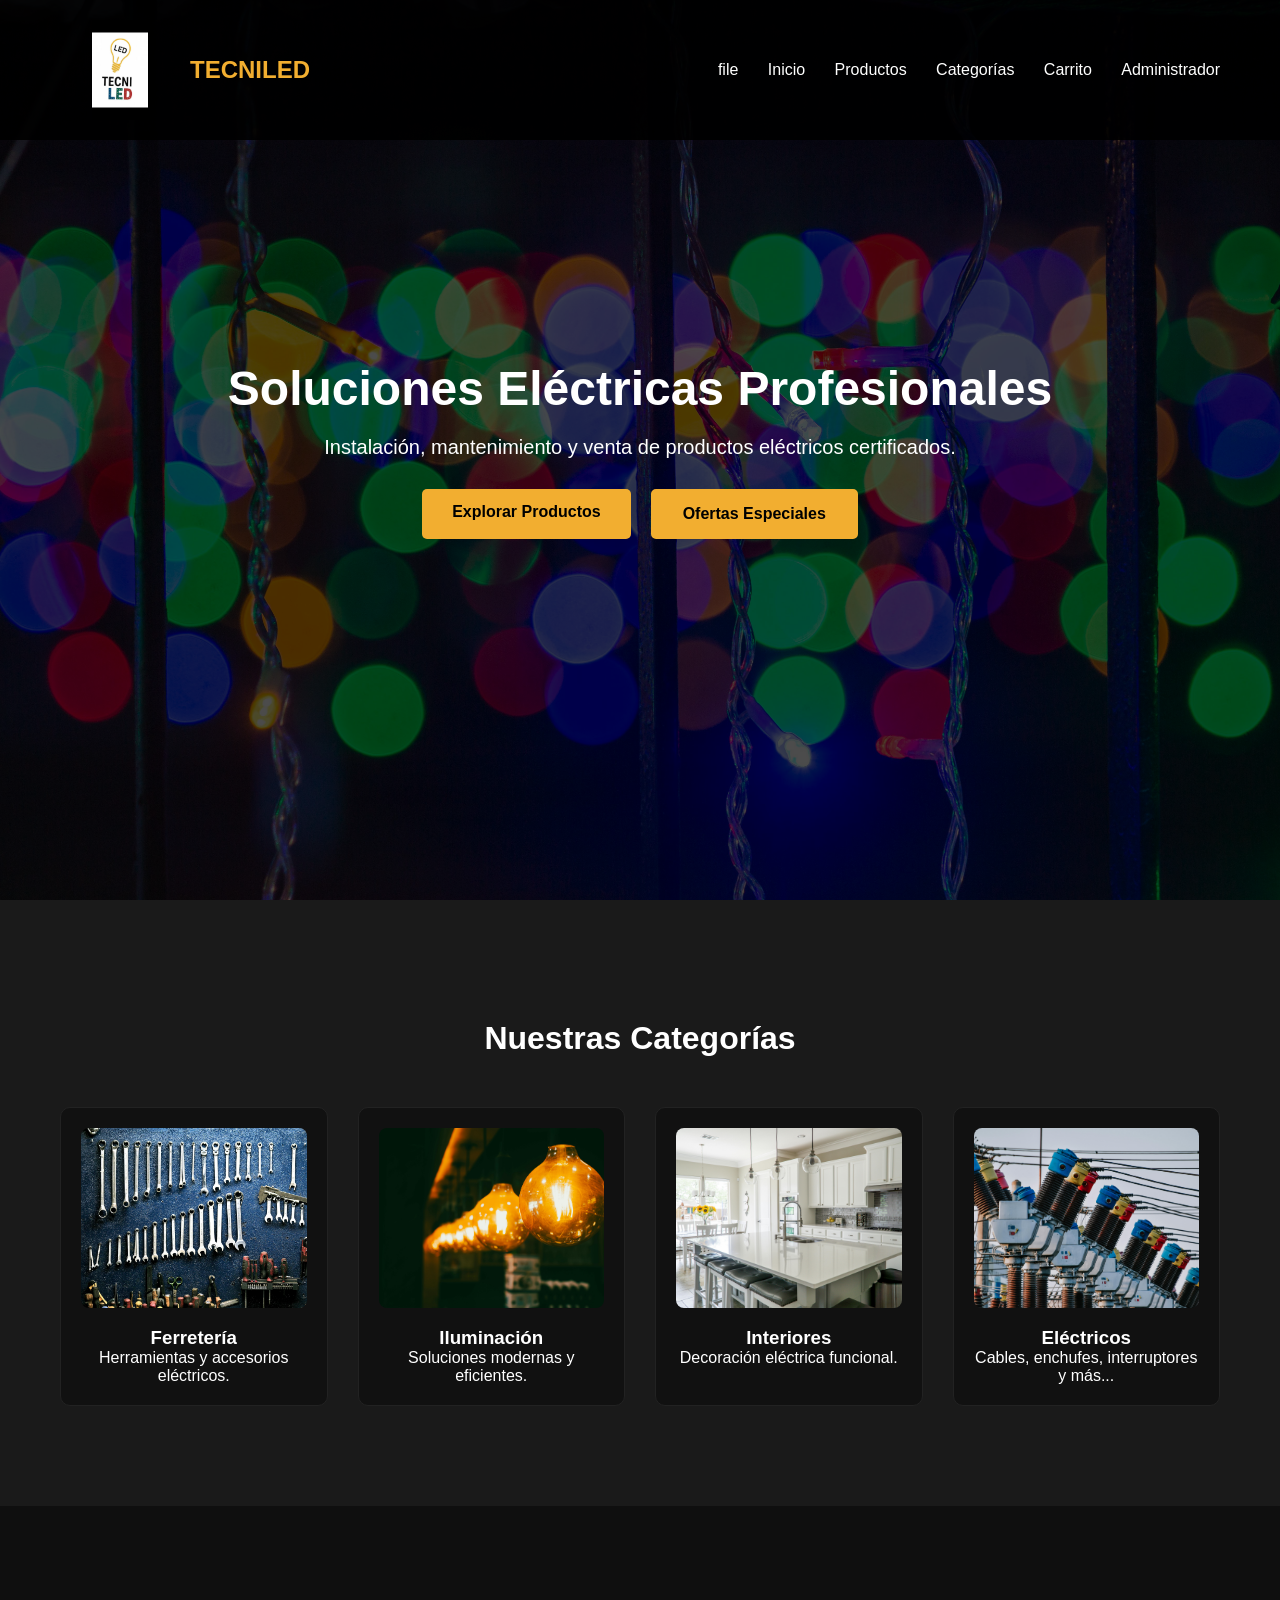
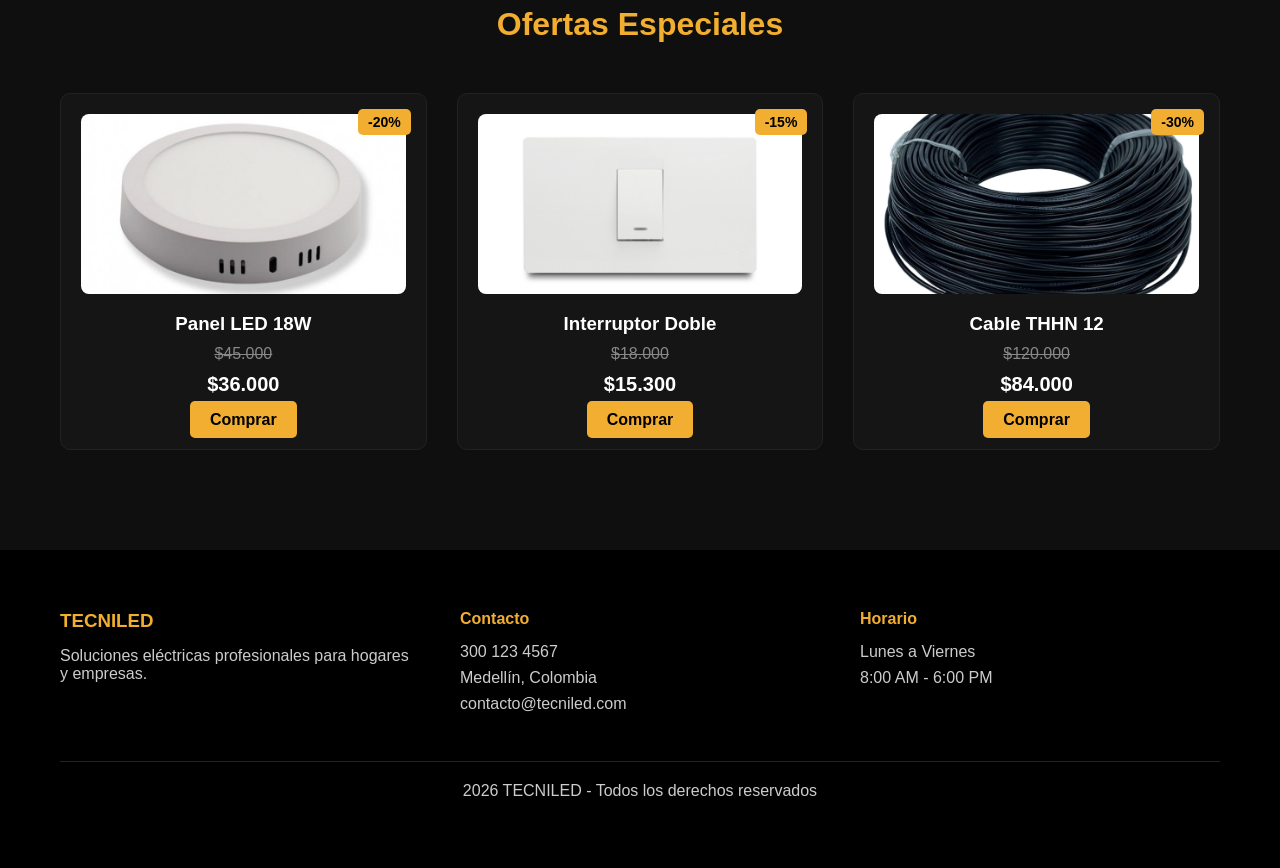
==== index.html @ 2f38e1db "addAll" ====
<!DOCTYPE html>
<html lang="es">
<head>
    <meta charset="UTF-8">
    <title>TECNILED</title>
    <meta name="viewport" content="width=device-width, initial-scale=1.0">
    <link rel="stylesheet" href="/assets/css/style.css">
</head>
<body>

<!-- HEADER -->
<header class="header">
    <div class="logo-container">
        <img src="img/logo/LOGO.jpg" alt="Logo TECNILED" class="logo-img">
        <span class="logo-text">TECNILED</span>
    </div>

    <nav class="nav">file
        <a href="index.html">Inicio</a>
        <a href="pages/productos.html">Productos</a>
        <a href="#">Categorías</a>
        <a href="#">Carrito</a>
        <a href="#">Administrador</a>
    </nav>
</header>

<!-- HERO -->
<section class="hero">
    <div class="overlay">
        <div class="hero-content">
            <h1>Soluciones Eléctricas Profesionales</h1>
            <p>Instalación, mantenimiento y venta de productos eléctricos certificados.</p>

            <div class="hero-buttons">
                <a href="pages/productos.html" class="btn">Explorar Productos</a>
                <a href="#ofertas" class="btn btn-secundario">Ofertas Especiales</a>
            </div>

        </div>
    </div>
</section>

<!-- CATEGORÍAS -->
<section class="categorias">
    <h2>Nuestras Categorías</h2>

    <div class="grid-categorias">

        <div class="card">
            <img src="img/categorias/ferreteria.jpg" alt="Ferretería">
            <h3>Ferretería</h3>
            <p>Herramientas y accesorios eléctricos.</p>
        </div>

        <div class="card">
            <img src="img/categorias/iluminacion.jpg" alt="Iluminación">
            <h3>Iluminación</h3>
            <p>Soluciones modernas y eficientes.</p>
        </div>

        <div class="card">
            <img src="img/categorias/interriores.jpg" alt="Interiores">
            <h3>Interiores</h3>
            <p>Decoración eléctrica funcional.</p>
        </div>

        <div class="card">
            <img src="img/categorias/electricos.jpg" alt="Eléctricos">
            <h3>Eléctricos</h3>
            <p>Cables, enchufes, interruptores y más...</p>
        </div>

    </div>
</section>

<!-- OFERTAS -->
<section class="ofertas" id="ofertas">
    <h2>Ofertas Especiales</h2>

    <div class="grid-ofertas">

        <div class="oferta-card">
            <span class="descuento">-20%</span>
            <img src="img/ofertas/panel12.jpg" alt="Panel LED">
            <h3>Panel LED 18W</h3>
            <p class="precio-antiguo">$45.000</p>
            <p class="precio">$36.000</p>
            <a href="#" class="btn-oferta">Comprar</a>
        </div>

        <div class="oferta-card">
            <span class="descuento">-15%</span>
            <img src="img/ofertas/interructor.jpg" alt="Interruptor">
            <h3>Interruptor Doble</h3>
            <p class="precio-antiguo">$18.000</p>
            <p class="precio">$15.300</p>
            <a href="#" class="btn-oferta">Comprar</a>
        </div>

        <div class="oferta-card">
            <span class="descuento">-30%</span>
            <img src="img/ofertas/cable.jpg" alt="Cable">
            <h3>Cable THHN 12</h3>
            <p class="precio-antiguo">$120.000</p>
            <p class="precio">$84.000</p>
            <a href="#" class="btn-oferta">Comprar</a>
            
        </div>

    </div>
</section>

<!-- FOOTER -->
<footer class="footer">
    <div class="footer-grid">

        <div>
            <h3>TECNILED</h3>
            <p>Soluciones eléctricas profesionales para hogares y empresas.</p>
        </div>

        <div>
            <h4>Contacto</h4>
            <p>300 123 4567</p>
            <p>Medellín, Colombia</p>
            <p>contacto@tecniled.com</p>
        </div>

        <div>
            <h4>Horario</h4>
            <p>Lunes a Viernes</p>
            <p>8:00 AM - 6:00 PM</p>
        </div>

    </div>

    <div class="footer-bottom">
        <p>2026 TECNILED - Todos los derechos reservados</p>
    </div>
</footer>

</body>
</html>
---- assets/css/style.css ----
*{
    margin:0;
    padding:0;
    box-sizing:border-box;
}

:root{
    --color-oscuro:#0D0D0D;
    --color-secundario:#1A1A1A;
    --color-dorado:#F2AE30;
    --color-blanco:#FFFFFF;
}

body{
    font-family:'Segoe UI', sans-serif;
    background-color:var(--color-oscuro);
    color:var(--color-blanco);
}

/* HEADER */
.header{
    display:flex;
    justify-content:space-between;
    align-items:center;
    padding:20px 60px;
    background-color:rgba(0,0,0,0.9);
    position:fixed;
    width:100%;
    z-index:1000;
}

.logo-container{
    display:flex;
    align-items:center;
    gap:10px;
}

.logo-img{
    width:120px;
    height:100px;
    object-fit:contain;
}

.logo-text{
    font-size:24px;
    font-weight:bold;
    color:var(--color-dorado);
}

.hero-buttons{
    display:flex;
    gap:20px;
    justify-content:center;
    flex-wrap:wrap;
}

.btn-secundario{
    background:transparent;
    color:var(--color-dorado);
    border:2px solid var(--color-dorado);
}

.btn-secundario:hover{
    background:var(--color-dorado);
    color:black;
}



.nav a{
    text-decoration:none;
    color:var(--color-blanco);
    margin-left:25px;
    transition:0.3s;
}

.nav a:hover{
    color:var(--color-dorado);
}

/* HERO */
.hero{
    height:100vh;
    background:url(/img/fondo/fondo.jpg) center/cover no-repeat;
    position:relative;
}

.overlay{
    background:rgba(0, 0, 0, 0.7);
    height:100%;
    display:flex;
    justify-content:center;
    align-items:center;
    text-align:center;
    padding:20px;
}

.hero-content h1{
    font-size:48px;
    margin-bottom:20px;
}

.hero-content p{
    font-size:20px;
    margin-bottom:30px;
}

.btn{
    padding:14px 30px;
    background:var(--color-dorado);
    color:black;
    text-decoration:none;
    border-radius:5px;
    font-weight:bold;
    transition:0.3s;
}

.btn:hover{
    background:#d9981f;
}

/* CATEGORÍAS */
.categorias{
    padding:120px 60px 100px 60px;
    background-color:var(--color-secundario);
    text-align:center;
}

.categorias h2{
    margin-bottom:50px;
    font-size:32px;
}

.grid-categorias{
    display:grid;
    grid-template-columns:repeat(auto-fit,minmax(250px,1fr));
    gap:30px;
}

.card{
    background-color:#111;
    padding:20px;
    border-radius:10px;
    transition:0.3s;
    border:1px solid #222;
}

.card:hover{
    transform:translateY(-45px);
    border:1px solid var(--color-dorado);
}

.card img{
    width:100%;
    height:180px;
    object-fit:cover;
    border-radius:8px;
    margin-bottom:15px;
}

/* OFERTAS */
.ofertas{
    padding:100px 60px;
    background-color:#0f0f0f;
    text-align:center;
}

.ofertas h2{
    margin-bottom:50px;
    font-size:32px;
    color:var(--color-dorado);
}

.grid-ofertas{
    display:grid;
    grid-template-columns:repeat(auto-fit,minmax(250px,1fr));
    gap:30px;
}

.oferta-card{
    background:#151515;
    padding:20px;
    border-radius:10px;
    position:relative;
    border:1px solid #222;
    transition:0.3s;
}

.oferta-card:hover{
    transform:translateY(-8px);
    border:1px solid var(--color-dorado);
}

.oferta-card img{
    width:100%;
    height:180px;
    object-fit:cover;
    border-radius:8px;
    margin-bottom:15px;
}

.descuento{
    position:absolute;
    top:15px;
    right:15px;
    background:var(--color-dorado);
    color:black;
    padding:5px 10px;
    font-size:14px;
    border-radius:5px;
    font-weight:bold;
}

.precio-antiguo{
    text-decoration:line-through;
    color:#888;
    margin:10px 0;
}

.precio{
    font-size:20px;
    font-weight:bold;
    margin-bottom:15px;
}

.btn-oferta{
    background:var(--color-dorado);
    color:black;
    padding:10px 20px;
    text-decoration:none;
    border-radius:5px;
    font-weight:bold;
    transition:0.3s;
}

.btn-oferta:hover{
    background:#d9981f;
}

/* FOOTER */
.footer{
    background:#000;
    padding:60px;
}

.footer-grid{
    display:grid;
    grid-template-columns:repeat(auto-fit,minmax(250px,1fr));
    gap:40px;
    margin-bottom:40px;
}

.footer h3,
.footer h4{
    color:var(--color-dorado);
    margin-bottom:15px;
}

.footer p{
    margin-bottom:8px;
    color:#ccc;
}

.footer-bottom{
    text-align:center;
    border-top:1px solid #222;
    padding-top:20px;
    color:#777;
}

/* PRODUCTOS */
.productos-section{
    padding:140px 60px 100px 60px;
    background-color:#111;
    text-align:center;
}

.productos-section h2{
    margin-bottom:50px;
    font-size:32px;
}

.grid-productos{
    display:grid;
    grid-template-columns:repeat(auto-fit,minmax(250px,1fr));
    gap:30px;
}

.producto-card{
    background:#1a1a1a;
    padding:20px;
    border-radius:10px;
    border:1px solid #222;
    transition:0.3s;
}

.producto-card:hover{
    transform:translateY(-8px);
    border:1px solid var(--color-dorado);
}

.producto-card img{
    width:100%;
    height:180px;
    object-fit:cover;
    border-radius:8px;
    margin-bottom:15px;
}

.btn-producto{
    background:var(--color-dorado);
    color:black;
    border:none;
    padding:10px 20px;
    border-radius:5px;
    font-weight:bold;
    cursor:pointer;
    transition:0.3s;
}

.btn-producto:hover{
    background:#d9981f;
}
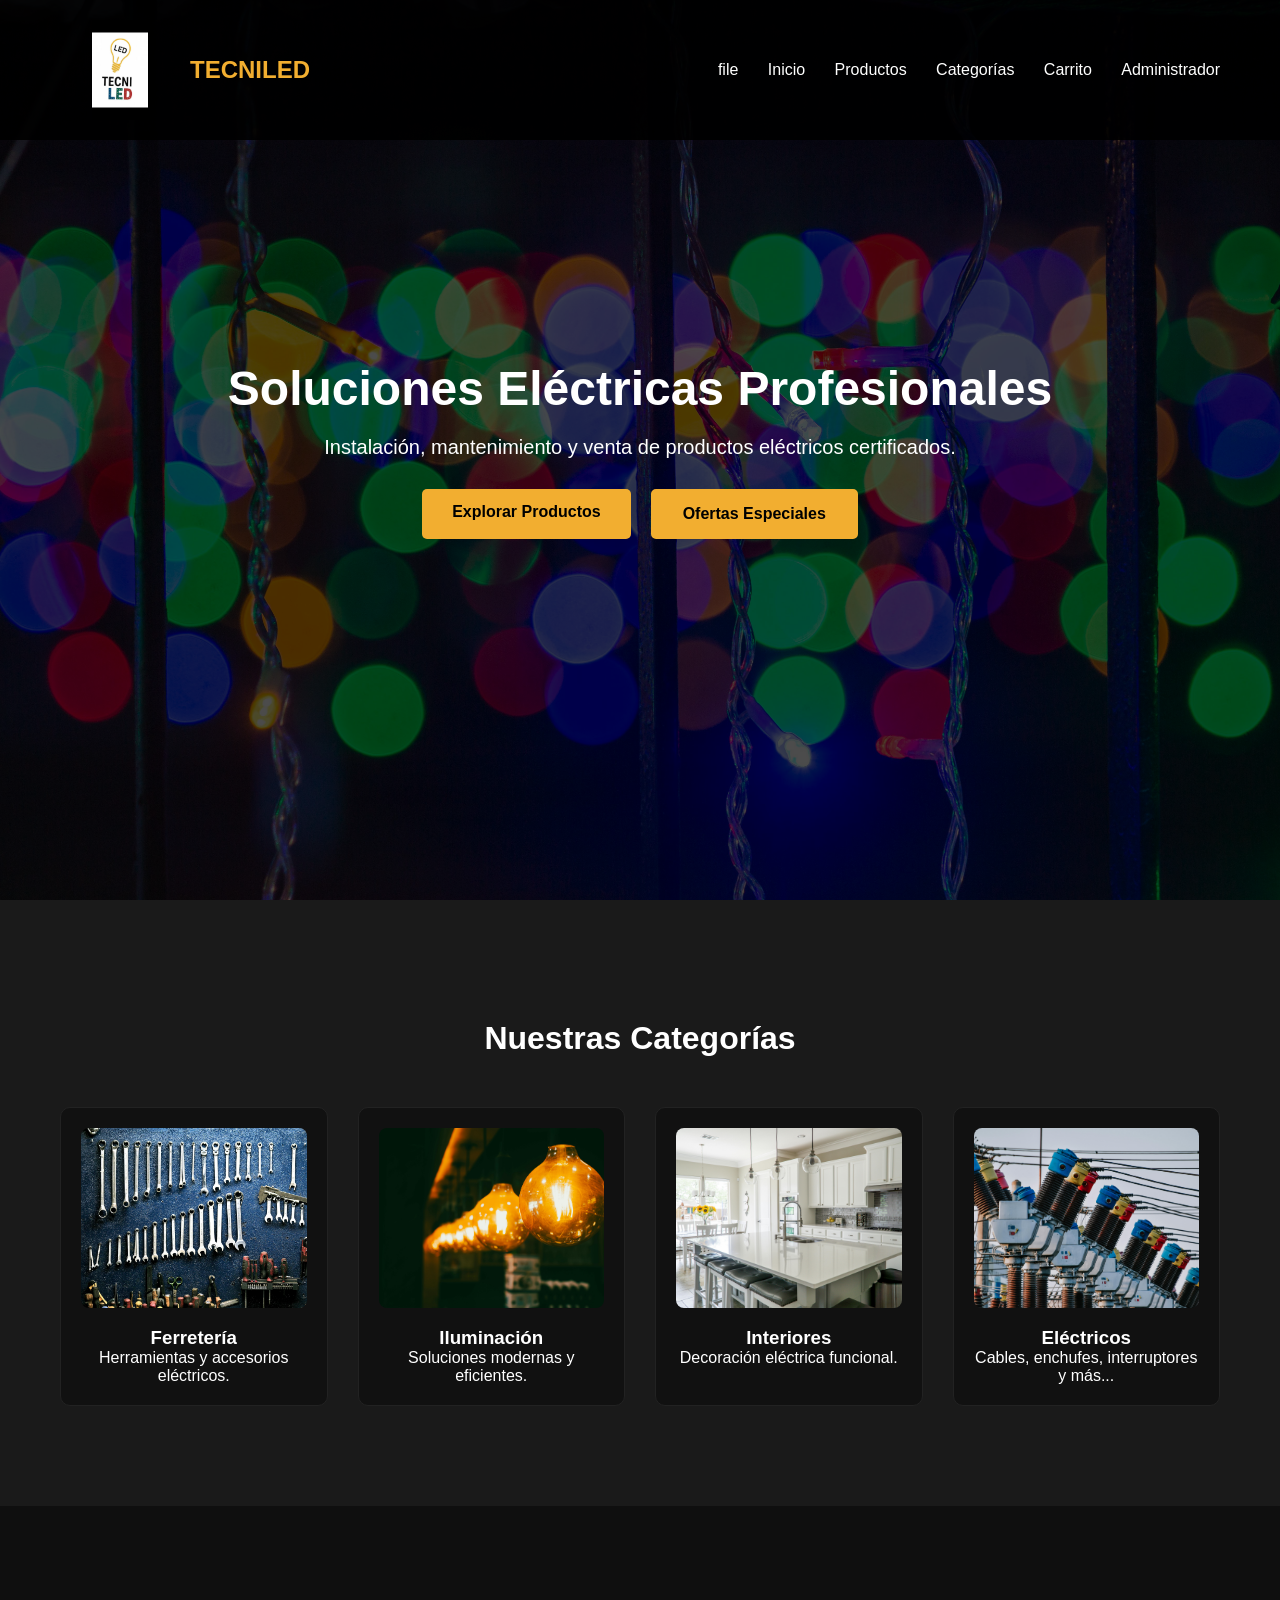
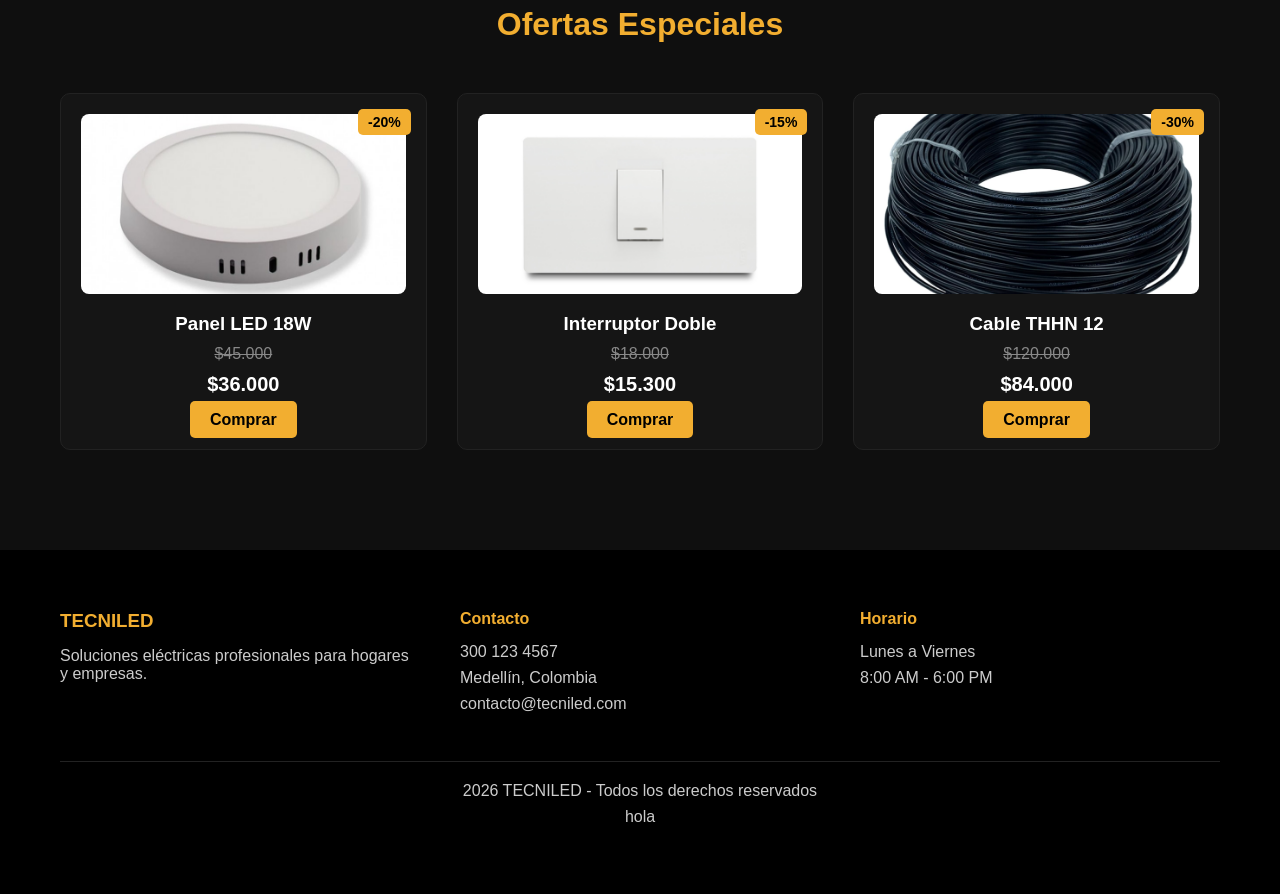
==== commit 26c704de: "adddiv" ====
--- a/index.html
+++ b/index.html
@@ -136,6 +136,7 @@
 
     <div class="footer-bottom">
         <p>2026 TECNILED - Todos los derechos reservados</p>
+        <p>hola</p>
     </div>
 </footer>
 
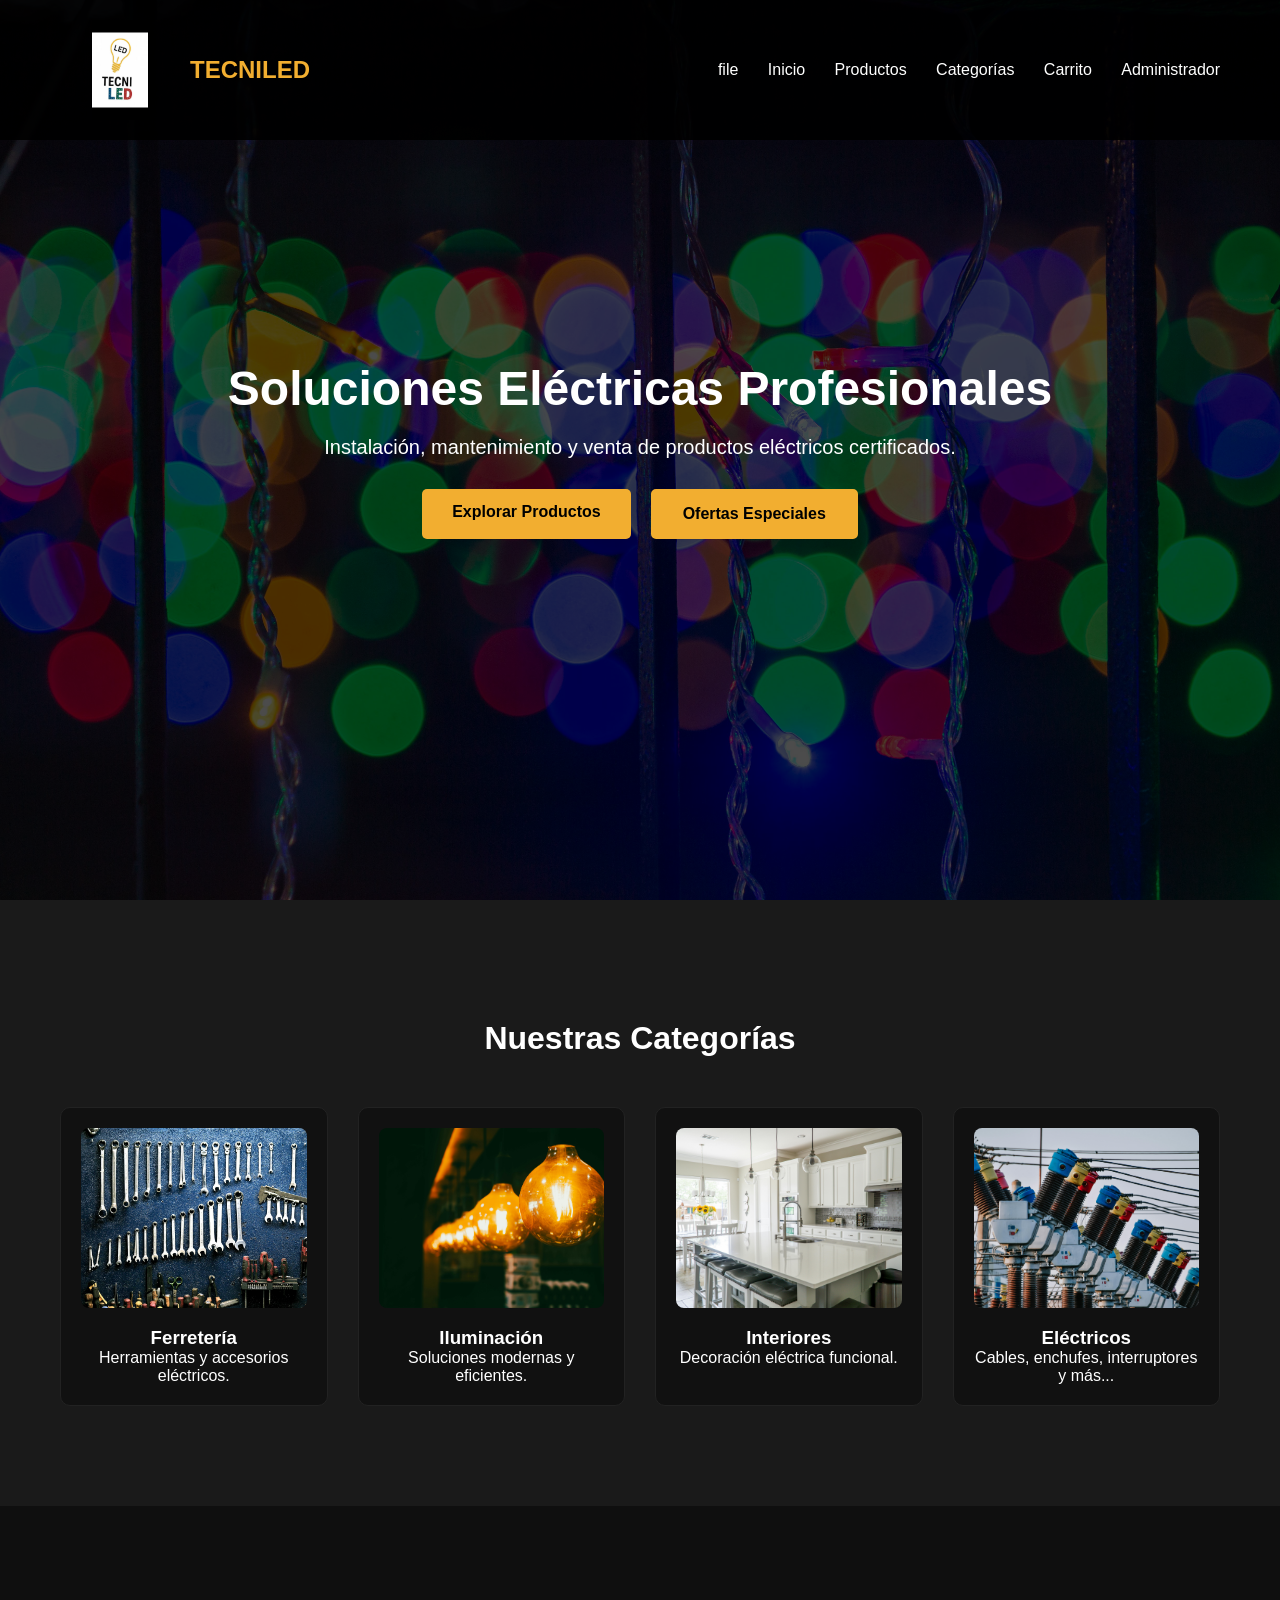
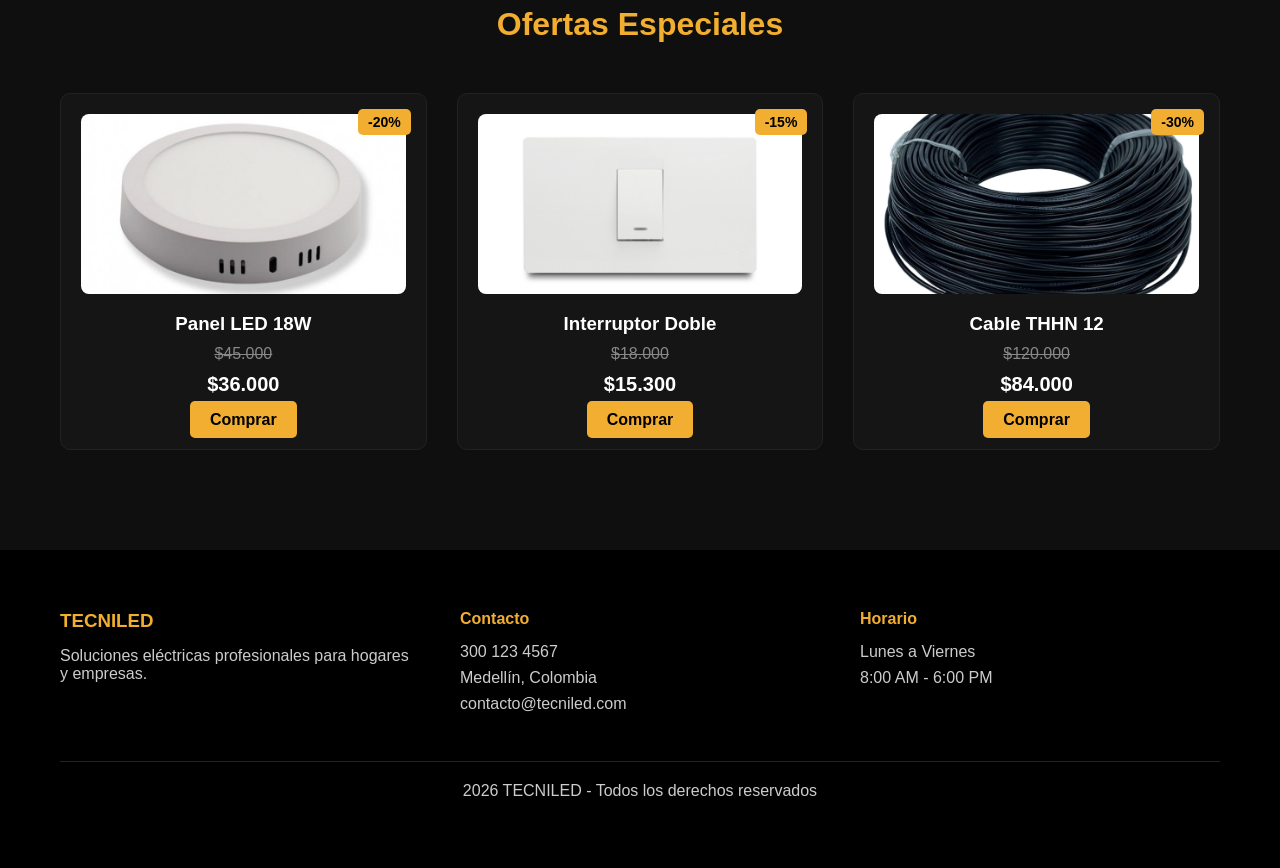
==== commit e445372f: "deletediv" ====
--- a/index.html
+++ b/index.html
@@ -136,7 +136,6 @@
 
     <div class="footer-bottom">
         <p>2026 TECNILED - Todos los derechos reservados</p>
-        <p>hola</p>
     </div>
 </footer>
 
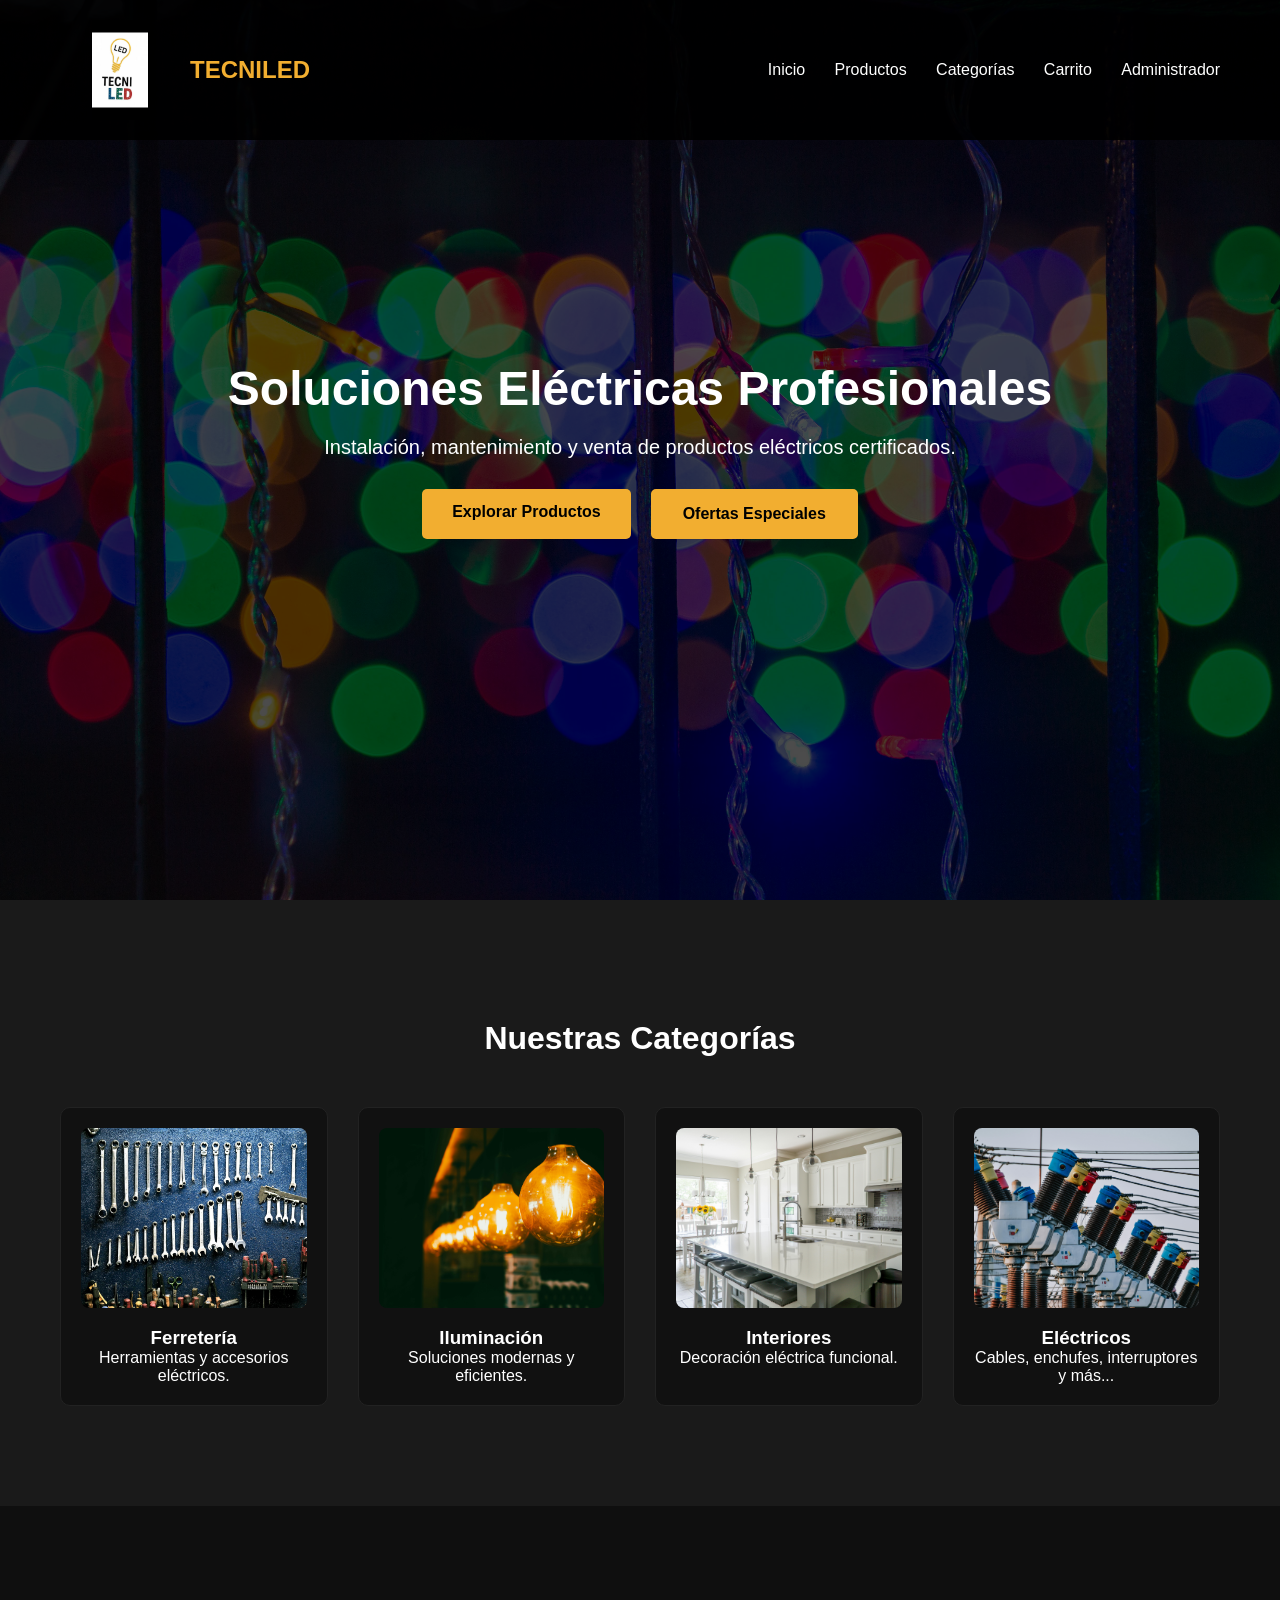
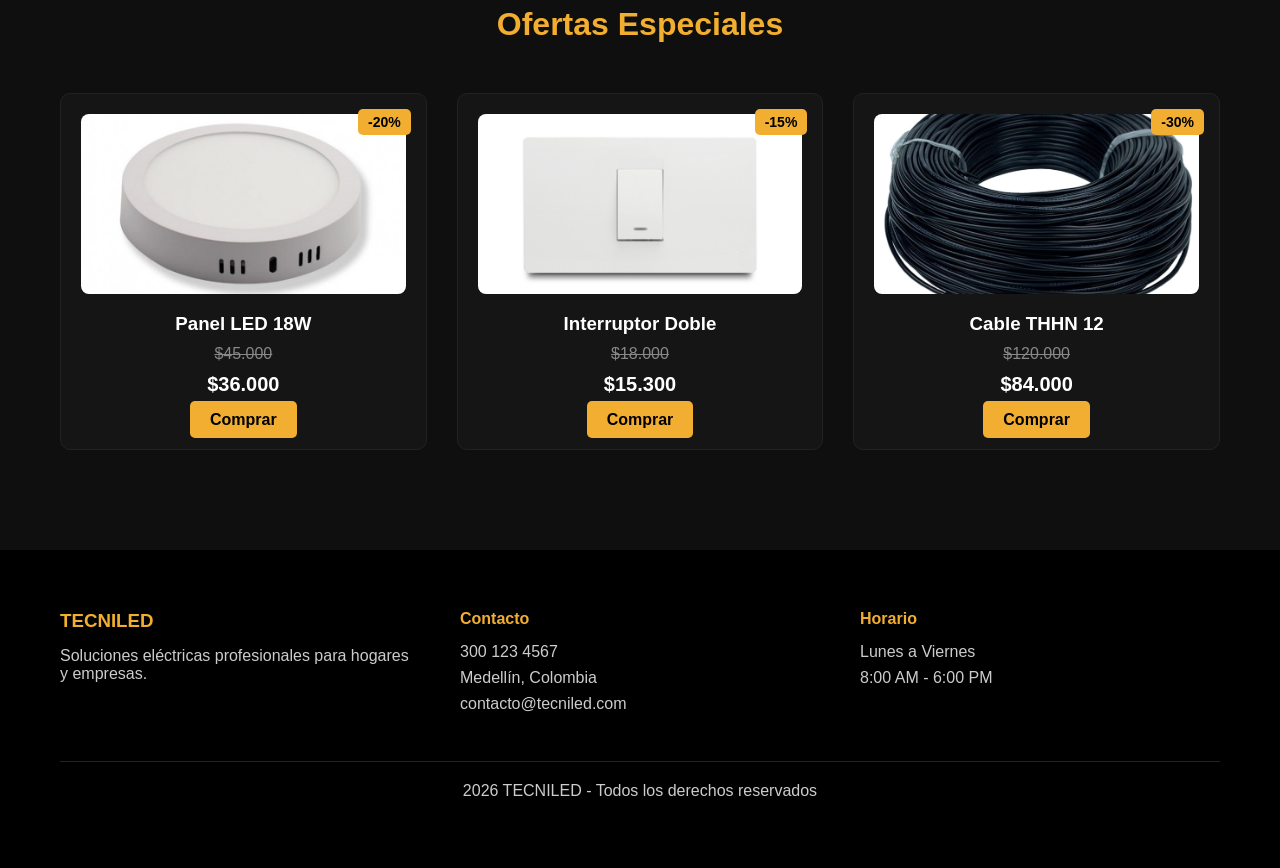
==== commit 1ea08bb7: "detale-nav-files" ====
--- a/index.html
+++ b/index.html
@@ -15,7 +15,7 @@
         <span class="logo-text">TECNILED</span>
     </div>
 
-    <nav class="nav">file
+    <nav class="nav">
         <a href="index.html">Inicio</a>
         <a href="pages/productos.html">Productos</a>
         <a href="#">Categorías</a>
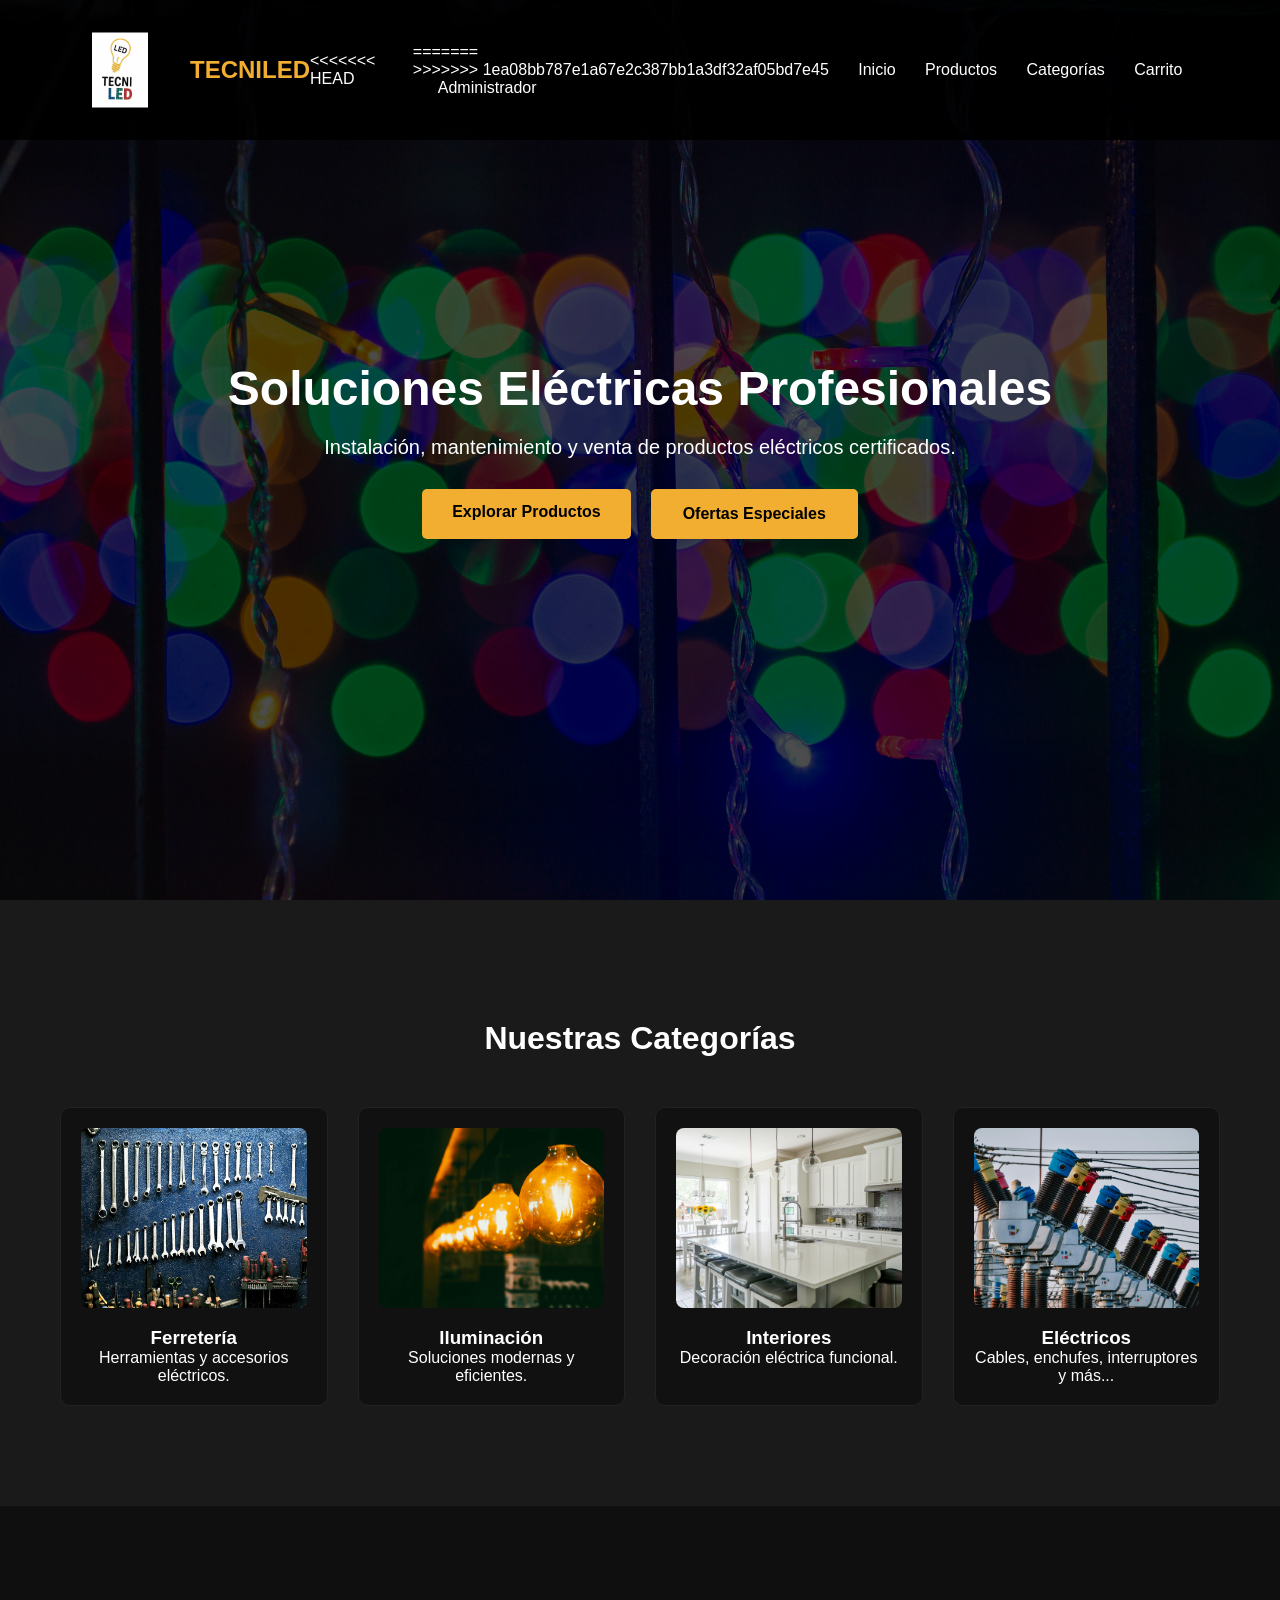
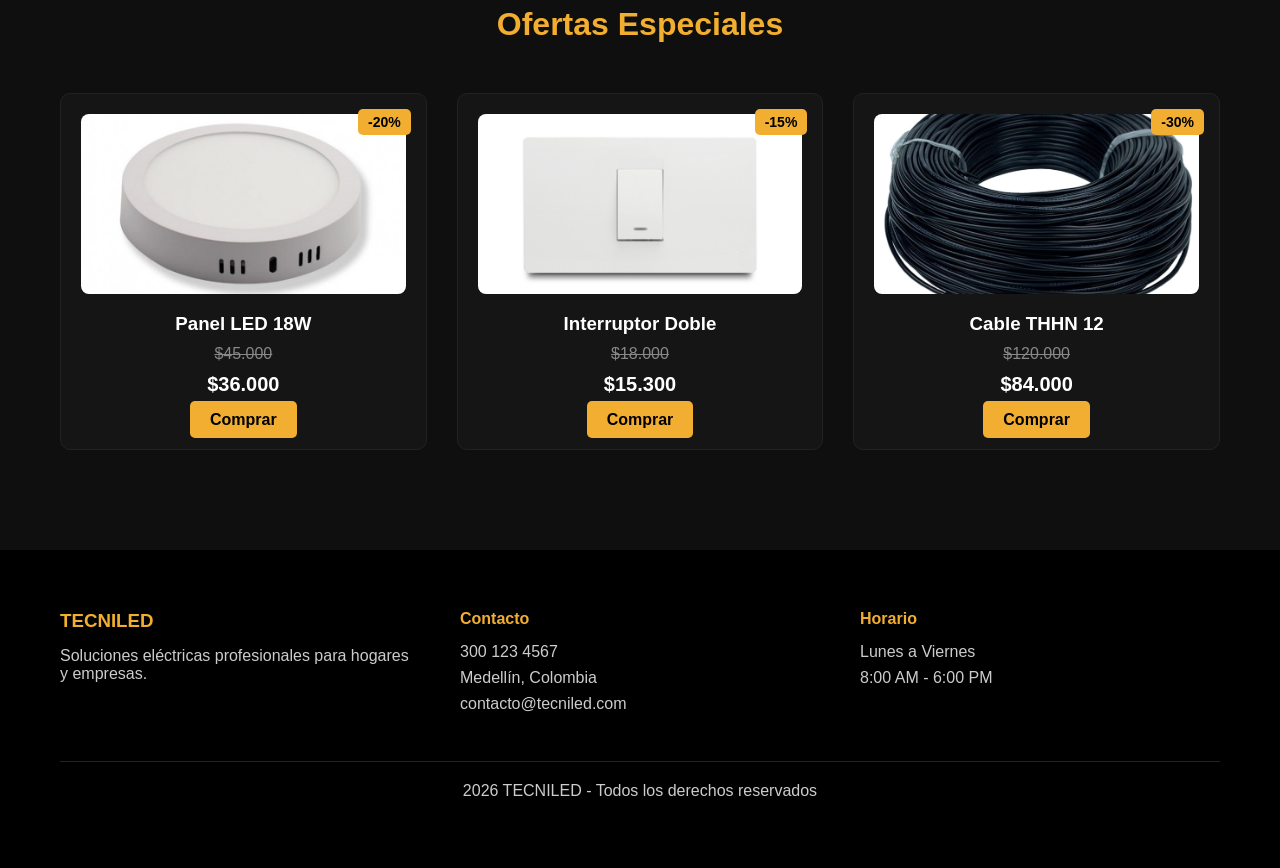
==== commit a8e29719: "changeRepository" ====
--- a/index.html
+++ b/index.html
@@ -1,143 +1,140 @@
-<!DOCTYPE html>
+<!doctype html>
 <html lang="es">
-<head>
-    <meta charset="UTF-8">
+  <head>
+    <meta charset="UTF-8" />
     <title>TECNILED</title>
-    <meta name="viewport" content="width=device-width, initial-scale=1.0">
-    <link rel="stylesheet" href="/assets/css/style.css">
-</head>
-<body>
+    <meta name="viewport" content="width=device-width, initial-scale=1.0" />
+    <link rel="stylesheet" href="/assets/css/style.css" />
+  </head>
+  <body>
+    <!-- HEADER -->
+    <header class="header">
+      <div class="logo-container">
+        <img src="img/logo/LOGO.jpg" alt="Logo TECNILED" class="logo-img" />
+        <span class="logo-text">TECNILED</span>
+      </div>
 
-<!-- HEADER -->
-<header class="header">
-    <div class="logo-container">
-        <img src="img/logo/LOGO.jpg" alt="Logo TECNILED" class="logo-img">
-        <span class="logo-text">TECNILED</span>
-    </div>
-
+<<<<<<< HEAD
+      <nav class="nav">
+=======
     <nav class="nav">
+>>>>>>> 1ea08bb787e1a67e2c387bb1a3df32af05bd7e45
         <a href="index.html">Inicio</a>
         <a href="pages/productos.html">Productos</a>
         <a href="#">Categorías</a>
         <a href="#">Carrito</a>
         <a href="#">Administrador</a>
-    </nav>
-</header>
+      </nav>
+    </header>
 
-<!-- HERO -->
-<section class="hero">
-    <div class="overlay">
+    <!-- HERO -->
+    <section class="hero">
+      <div class="overlay">
         <div class="hero-content">
-            <h1>Soluciones Eléctricas Profesionales</h1>
-            <p>Instalación, mantenimiento y venta de productos eléctricos certificados.</p>
+          <h1>Soluciones Eléctricas Profesionales</h1>
+          <p>
+            Instalación, mantenimiento y venta de productos eléctricos
+            certificados.
+          </p>
 
-            <div class="hero-buttons">
-                <a href="pages/productos.html" class="btn">Explorar Productos</a>
-                <a href="#ofertas" class="btn btn-secundario">Ofertas Especiales</a>
-            </div>
+          <div class="hero-buttons">
+            <a href="pages/productos.html" class="btn">Explorar Productos</a>
+            <a href="#ofertas" class="btn btn-secundario">Ofertas Especiales</a>
+          </div>
+        </div>
+      </div>
+    </section>
 
-        </div>
-    </div>
-</section>
+    <!-- CATEGORÍAS -->
+    <section class="categorias">
+      <h2>Nuestras Categorías</h2>
 
-<!-- CATEGORÍAS -->
-<section class="categorias">
-    <h2>Nuestras Categorías</h2>
-
-    <div class="grid-categorias">
-
+      <div class="grid-categorias">
         <div class="card">
-            <img src="img/categorias/ferreteria.jpg" alt="Ferretería">
-            <h3>Ferretería</h3>
-            <p>Herramientas y accesorios eléctricos.</p>
+          <img src="img/categorias/ferreteria.jpg" alt="Ferretería" />
+          <h3>Ferretería</h3>
+          <p>Herramientas y accesorios eléctricos.</p>
         </div>
 
         <div class="card">
-            <img src="img/categorias/iluminacion.jpg" alt="Iluminación">
-            <h3>Iluminación</h3>
-            <p>Soluciones modernas y eficientes.</p>
+          <img src="img/categorias/iluminacion.jpg" alt="Iluminación" />
+          <h3>Iluminación</h3>
+          <p>Soluciones modernas y eficientes.</p>
         </div>
 
         <div class="card">
-            <img src="img/categorias/interriores.jpg" alt="Interiores">
-            <h3>Interiores</h3>
-            <p>Decoración eléctrica funcional.</p>
+          <img src="img/categorias/interriores.jpg" alt="Interiores" />
+          <h3>Interiores</h3>
+          <p>Decoración eléctrica funcional.</p>
         </div>
 
         <div class="card">
-            <img src="img/categorias/electricos.jpg" alt="Eléctricos">
-            <h3>Eléctricos</h3>
-            <p>Cables, enchufes, interruptores y más...</p>
+          <img src="img/categorias/electricos.jpg" alt="Eléctricos" />
+          <h3>Eléctricos</h3>
+          <p>Cables, enchufes, interruptores y más...</p>
         </div>
+      </div>
+    </section>
 
-    </div>
-</section>
+    <!-- OFERTAS -->
+    <section class="ofertas" id="ofertas">
+      <h2>Ofertas Especiales</h2>
 
-<!-- OFERTAS -->
-<section class="ofertas" id="ofertas">
-    <h2>Ofertas Especiales</h2>
-
-    <div class="grid-ofertas">
-
+      <div class="grid-ofertas">
         <div class="oferta-card">
-            <span class="descuento">-20%</span>
-            <img src="img/ofertas/panel12.jpg" alt="Panel LED">
-            <h3>Panel LED 18W</h3>
-            <p class="precio-antiguo">$45.000</p>
-            <p class="precio">$36.000</p>
-            <a href="#" class="btn-oferta">Comprar</a>
+          <span class="descuento">-20%</span>
+          <img src="img/ofertas/panel12.jpg" alt="Panel LED" />
+          <h3>Panel LED 18W</h3>
+          <p class="precio-antiguo">$45.000</p>
+          <p class="precio">$36.000</p>
+          <a href="#" class="btn-oferta">Comprar</a>
         </div>
 
         <div class="oferta-card">
-            <span class="descuento">-15%</span>
-            <img src="img/ofertas/interructor.jpg" alt="Interruptor">
-            <h3>Interruptor Doble</h3>
-            <p class="precio-antiguo">$18.000</p>
-            <p class="precio">$15.300</p>
-            <a href="#" class="btn-oferta">Comprar</a>
+          <span class="descuento">-15%</span>
+          <img src="img/ofertas/interructor.jpg" alt="Interruptor" />
+          <h3>Interruptor Doble</h3>
+          <p class="precio-antiguo">$18.000</p>
+          <p class="precio">$15.300</p>
+          <a href="#" class="btn-oferta">Comprar</a>
         </div>
 
         <div class="oferta-card">
-            <span class="descuento">-30%</span>
-            <img src="img/ofertas/cable.jpg" alt="Cable">
-            <h3>Cable THHN 12</h3>
-            <p class="precio-antiguo">$120.000</p>
-            <p class="precio">$84.000</p>
-            <a href="#" class="btn-oferta">Comprar</a>
-            
+          <span class="descuento">-30%</span>
+          <img src="img/ofertas/cable.jpg" alt="Cable" />
+          <h3>Cable THHN 12</h3>
+          <p class="precio-antiguo">$120.000</p>
+          <p class="precio">$84.000</p>
+          <a href="#" class="btn-oferta">Comprar</a>
         </div>
+      </div>
+    </section>
 
-    </div>
-</section>
-
-<!-- FOOTER -->
-<footer class="footer">
-    <div class="footer-grid">
-
+    <!-- FOOTER -->
+    <footer class="footer">
+      <div class="footer-grid">
         <div>
-            <h3>TECNILED</h3>
-            <p>Soluciones eléctricas profesionales para hogares y empresas.</p>
+          <h3>TECNILED</h3>
+          <p>Soluciones eléctricas profesionales para hogares y empresas.</p>
         </div>
 
         <div>
-            <h4>Contacto</h4>
-            <p>300 123 4567</p>
-            <p>Medellín, Colombia</p>
-            <p>contacto@tecniled.com</p>
+          <h4>Contacto</h4>
+          <p>300 123 4567</p>
+          <p>Medellín, Colombia</p>
+          <p>contacto@tecniled.com</p>
         </div>
 
         <div>
-            <h4>Horario</h4>
-            <p>Lunes a Viernes</p>
-            <p>8:00 AM - 6:00 PM</p>
+          <h4>Horario</h4>
+          <p>Lunes a Viernes</p>
+          <p>8:00 AM - 6:00 PM</p>
         </div>
+      </div>
 
-    </div>
-
-    <div class="footer-bottom">
+      <div class="footer-bottom">
         <p>2026 TECNILED - Todos los derechos reservados</p>
-    </div>
-</footer>
-
-</body>
+      </div>
+    </footer>
+  </body>
 </html>
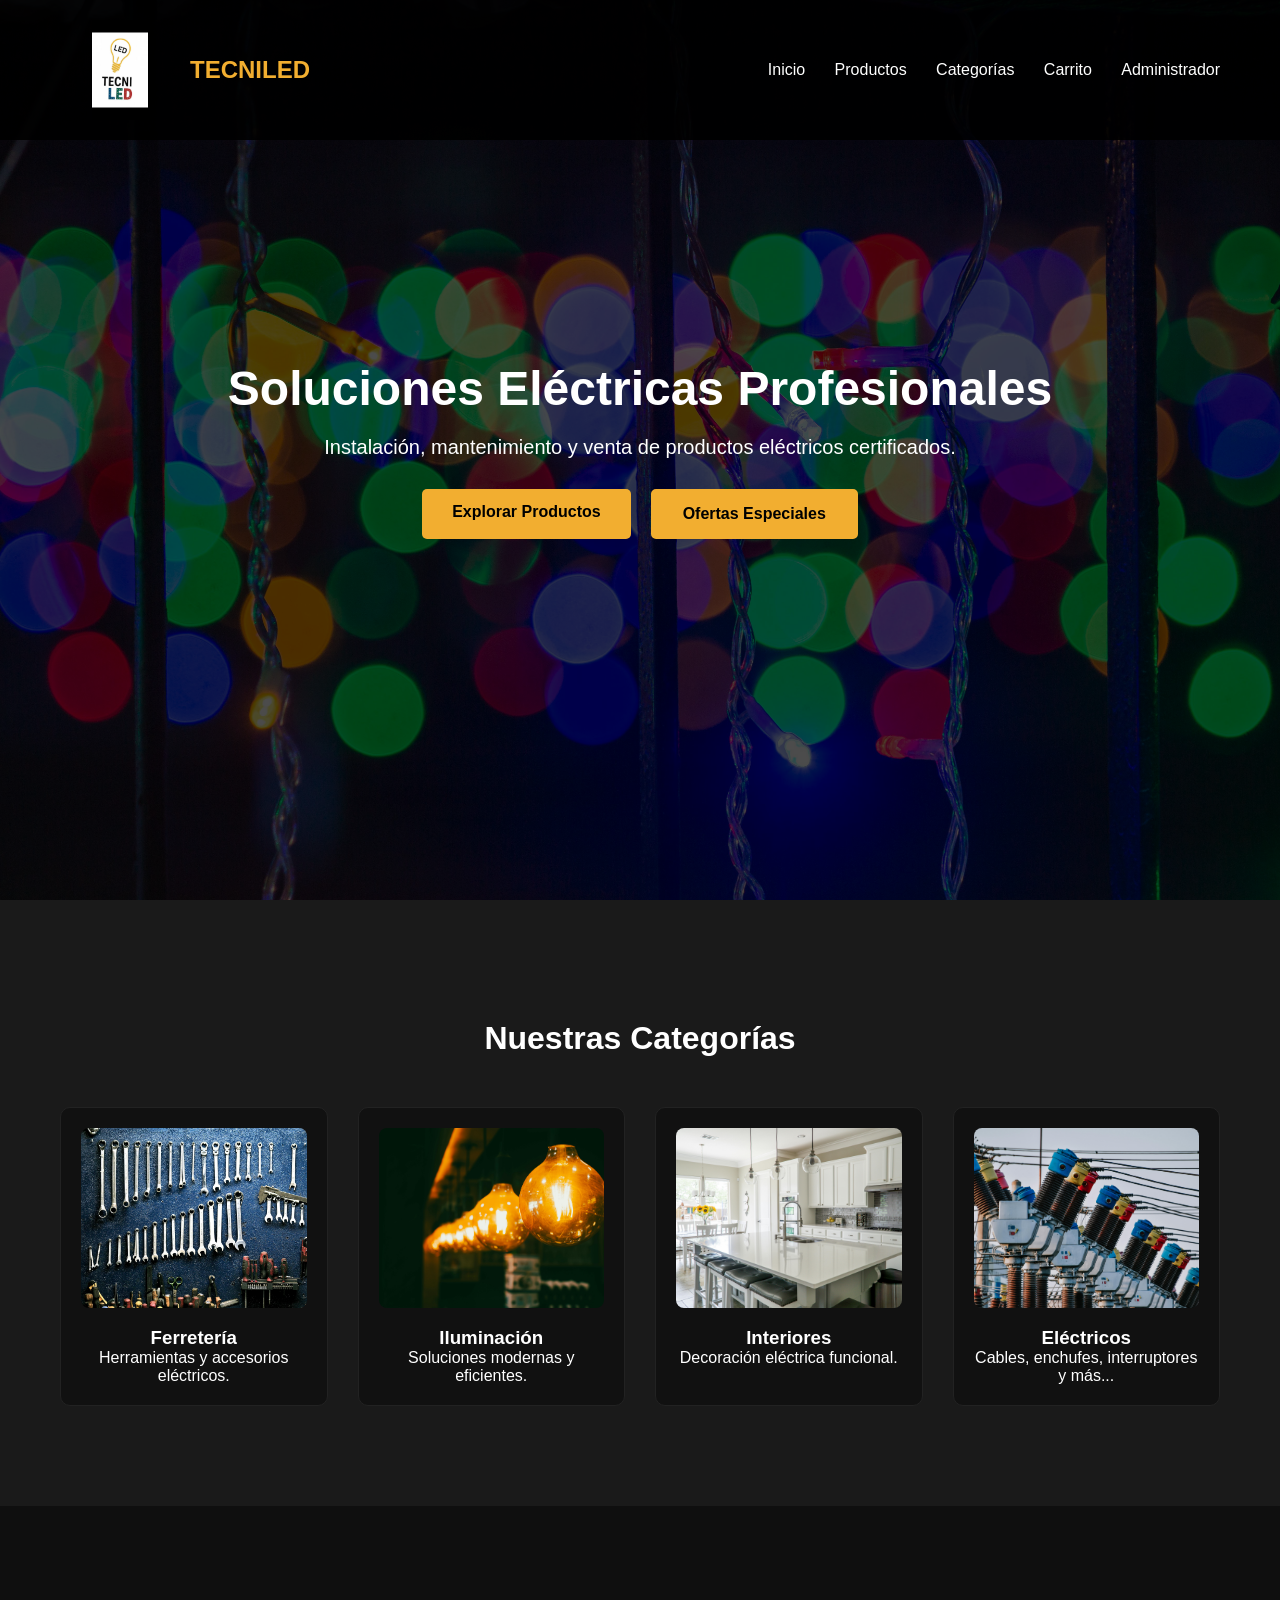
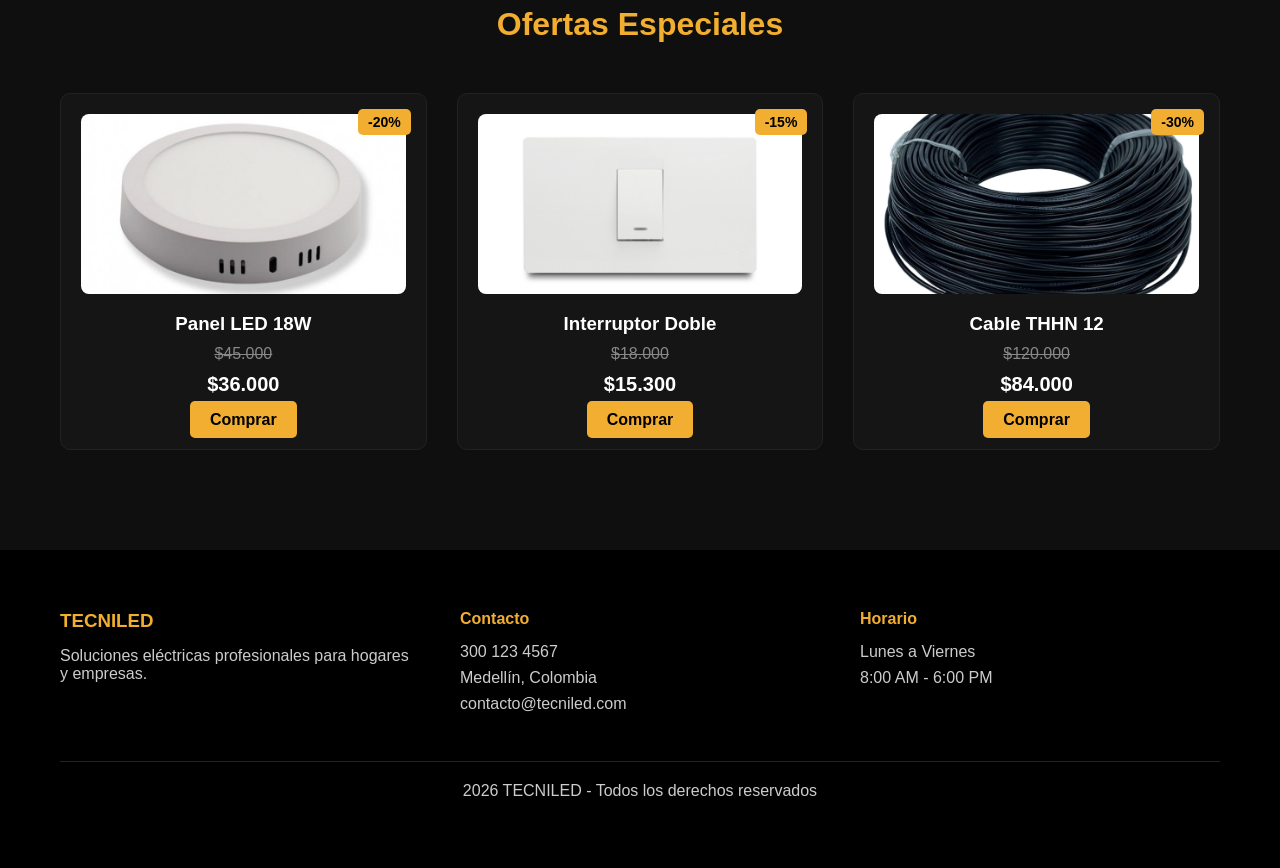
==== commit 7ccbe3c8: "detele" ====
--- a/index.html
+++ b/index.html
@@ -14,11 +14,8 @@
         <span class="logo-text">TECNILED</span>
       </div>
 
-<<<<<<< HEAD
-      <nav class="nav">
-=======
     <nav class="nav">
->>>>>>> 1ea08bb787e1a67e2c387bb1a3df32af05bd7e45
+
         <a href="index.html">Inicio</a>
         <a href="pages/productos.html">Productos</a>
         <a href="#">Categorías</a>
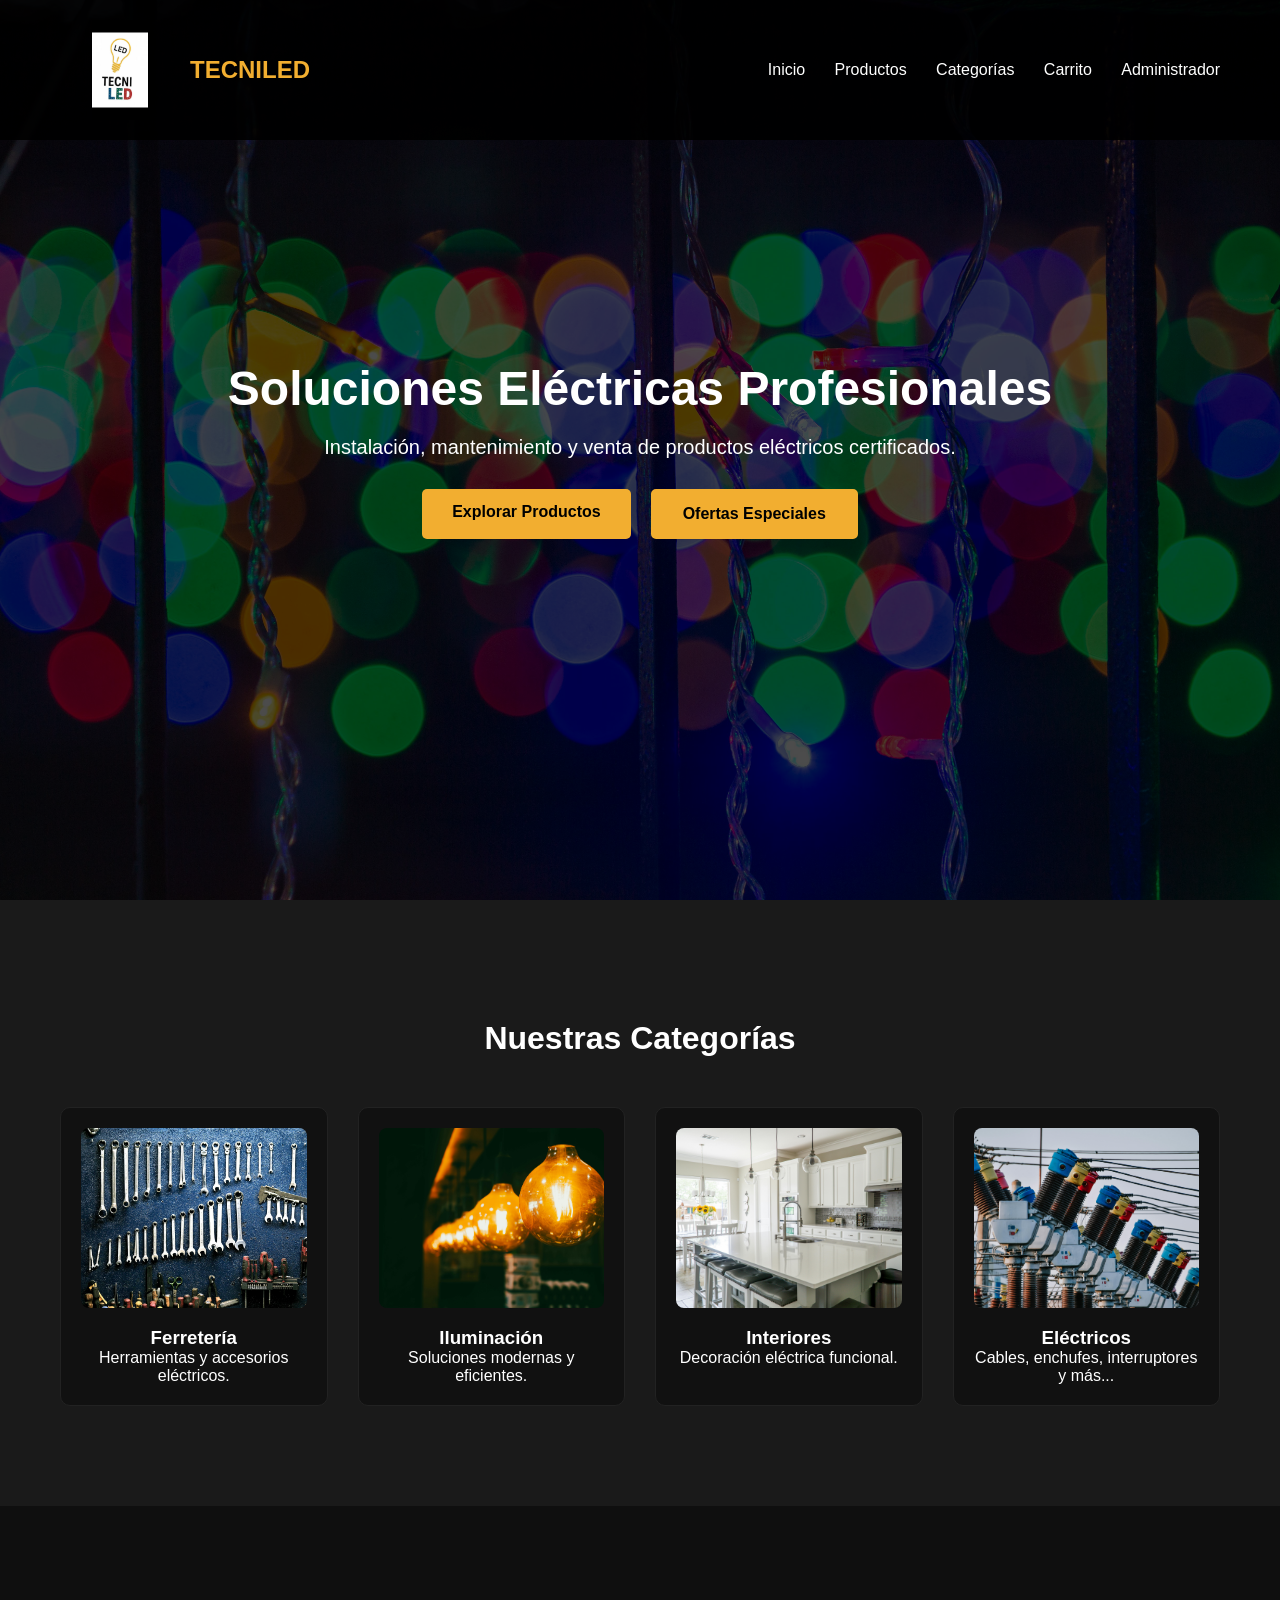
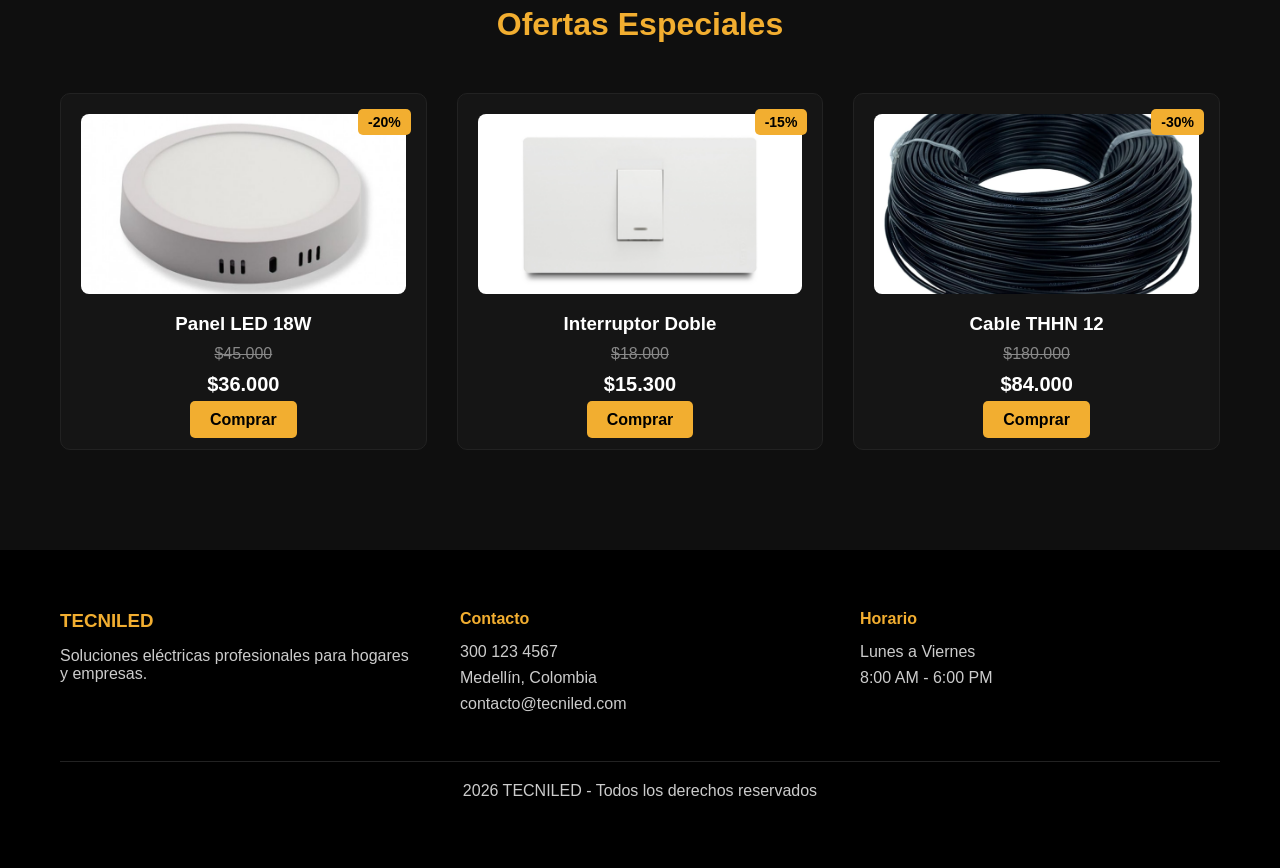
==== commit c5323b3b: "value-change4" ====
--- a/index.html
+++ b/index.html
@@ -100,7 +100,7 @@
           <span class="descuento">-30%</span>
           <img src="img/ofertas/cable.jpg" alt="Cable" />
           <h3>Cable THHN 12</h3>
-          <p class="precio-antiguo">$120.000</p>
+          <p class="precio-antiguo">$180.000</p>
           <p class="precio">$84.000</p>
           <a href="#" class="btn-oferta">Comprar</a>
         </div>
